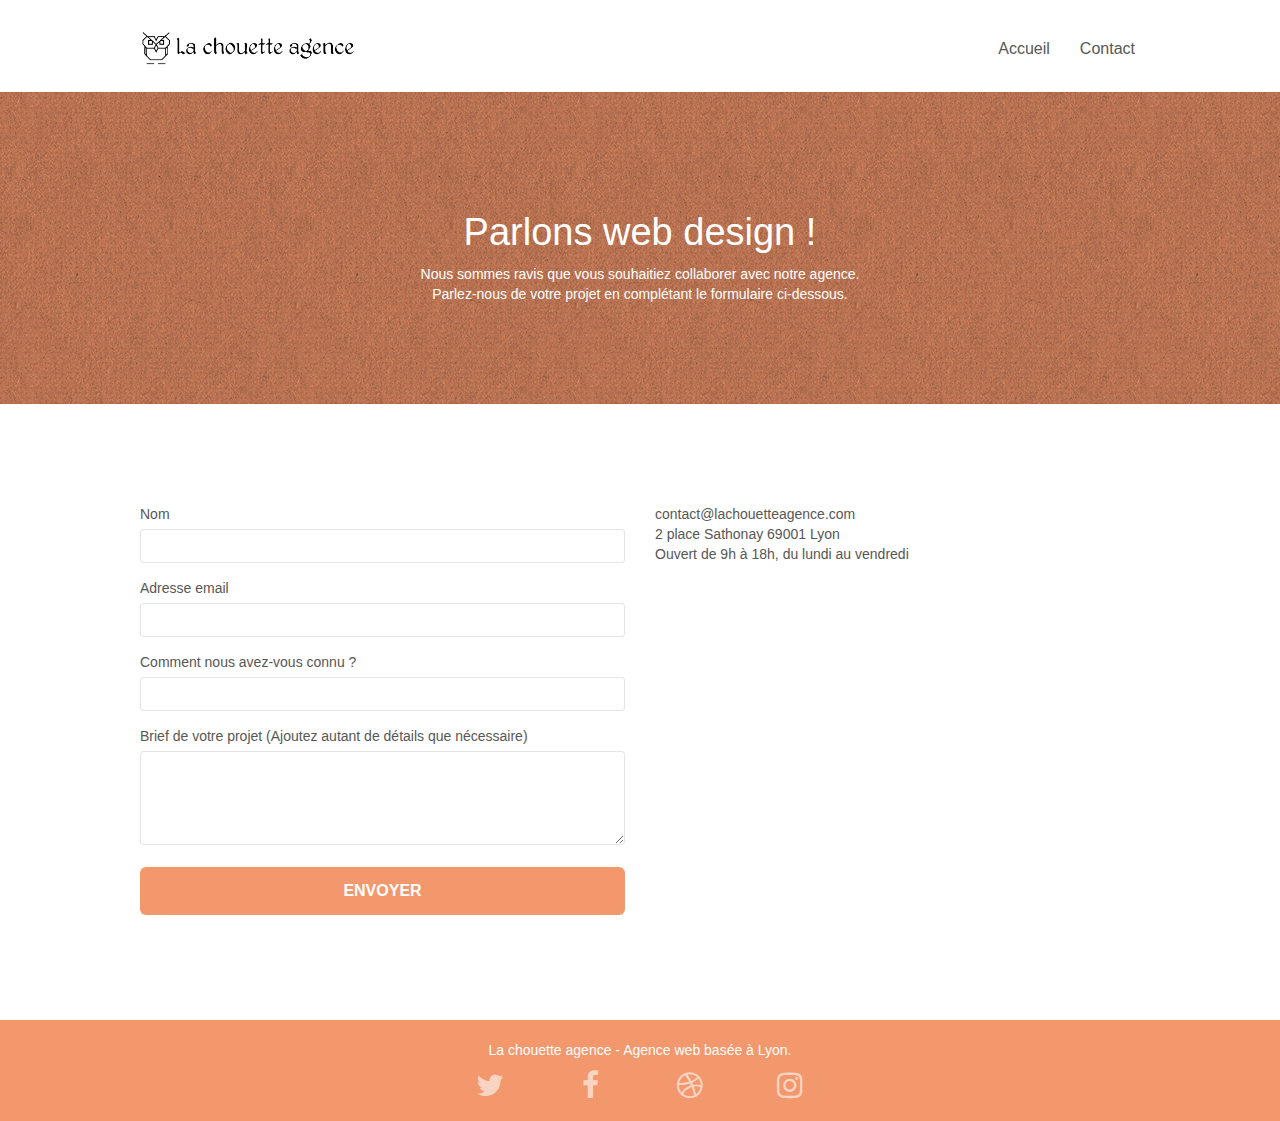
==== contact.html @ cdc674d0 "amelioration lien" ====
<!doctype html>
<html lang="fr">
<head>
    <meta charset="utf-8">
    <meta name="keywords" content="seo, google, site web, site internet, agence design paris, agence design, agence design,agence design,agence design,agence design,agence design,agence design,agence design,agence design">
    <meta name="description" content="page d'inscription au site de l'entreprise web design Lyon la Chouette Agence">
    <meta name="viewport" content="width=device-width, initial-scale=1.0, viewport-fit=cover">
    <link rel="shortcut icon" type="image/png" href="favicon.jpg">
    
	<link rel="stylesheet" type="text/css" href="./css/bootstrap.css">
	<link rel="stylesheet" type="text/css" href="style.css">
	<link rel="stylesheet" type="text/css" href="./css/font-awesome.css">
	<link rel="stylesheet" type="text/css" href="./css/et-line.css">
	
    
	<script src="./js/jquery-2.1.0.js"></script>
	<script src="./js/bootstrap.js"></script>
	<script src="./js/blocs.js"></script>
	<script src="./js/jqBootstrapValidation.js"></script>
	<script src="./js/formHandler.js"></script>
    <title> Contact La Chouette Agence, entreprise web design Lyon</title>

    
<!-- Analytics -->
 
<!-- Analytics END -->
    
</head>
<!-- Principal conteneur -->
<body class="page-container">
    
<!-- bloc-0 -->
<header class="bloc bgc-white l-bloc " id="bloc-0">
	<div class="container bloc-sm">
		<nav class="navbar row">
			<div class="navbar-header">
				<a class="navbar-brand" href="index.html"><img src="img/la-chouette-agence.png" alt="atlanta web design logo" height="40" /></a>
				<button id="nav-toggle" type="button" class="ui-navbar-toggle navbar-toggle" data-toggle="collapse" data-target=".navbar-1">
					<span class="sr-only">Toggle navigation</span><span class="icon-bar"></span><span class="icon-bar"></span><span class="icon-bar"></span>
				</button>
			</div>
			<div class="collapse navbar-collapse navbar-1 special-dropdown-nav">
				<ul class="site-navigation nav navbar-nav">
					<li>
						<a href="index.html">Accueil</a>
					</li>
					<li>
					</li>
					<li>
						<a href="page2.html">Contact</a>
					</li>
				</ul>
			</div>
		</nav>
	</div>
</header>
<!-- bloc-0 END -->

<!-- bloc-6 -->
<div class="bloc bg-dots-bg bg-repeat bgc-atomic-tangerine d-bloc bloc-bg-texture texture-paper" id="bloc-6">
	<div class="container bloc-lg">
		<div class="row">
			<div class="col-sm-12">
				<h1 class="text-center hero-bloc-text tc-white">
					Parlons web design !
				</h1>
				<p class="text-center mg-lg tc-white tight-width-whitespace">
					Nous sommes ravis que vous souhaitiez collaborer avec notre agence.<br>
					Parlez-nous de votre projet en complétant le formulaire ci-dessous.
				</p>
			</div>
		</div>
	</div>
</div>
<!-- bloc-6 END -->

<!-- bloc-7 -->
<div class="bloc bgc-white l-bloc" id="bloc-7">
	<div class="container bloc-lg">
		<div class="row">
			<div class="col-sm-6">
				<form id="form_1" novalidate success-msg="Your message has been sent." fail-msg="Sorry it seems that our mail server is not responding, Sorry for the inconvenience!">
					<div class="form-group">
						<label>
							Nom
						</label>
						<input id="name" class="form-control" required />
					</div>
					<div class="form-group">
						<label>
							Adresse email
						</label>
						<input id="email" class="form-control" type="email" required />
					</div>
					<div class="form-group">
						<label>
							Comment nous avez-vous connu ?
						</label>
						<input class="form-control" type="email" required id="input_504" />
					</div>
					<div class="form-group">
						<label>
							Brief de votre projet (Ajoutez autant de détails que nécessaire)<br>
						</label><textarea id="message" class="form-control" rows="4" cols="50" required></textarea>
					</div> 
					<button class="bloc-button btn btn-lg btn-block cta-hero btn-atomic-tangerine" type="submit">
						Envoyer
					</button>
				</form>
			</div>
			<div class="col-sm-6">
				<p>
					contact@lachouetteagence.com<br>2 place Sathonay 69001 Lyon<br>Ouvert de 9h à 18h, du lundi au vendredi<br>
				</p>
			</div>
		</div>
	</div>
</div>
<!-- bloc-7 END -->

<!-- ScrollToTop Button -->
<a class="bloc-button btn btn-d scrollToTop" onclick="scrollToTarget('1')"><span class="fa fa-chevron-up"></span></a>
<!-- ScrollToTop Button END-->


<!-- Footer - bloc-8 -->
<footer class="bloc bgc-atomic-tangerine d-bloc" id="bloc-8">
	<div class="container bloc-sm">
		<div class="row">
			<div class="col-sm-12">
				<p class="text-center white">
					La chouette agence - Agence web basée à Lyon.<br>
				</p>
				<div class="row row-no-gutters social">
					<div class="col-sm-3">
						<div class="text-center">
							<a class="social" href="index.html"><span class="fa fa-twitter icon-md"></span></a>
						</div>
					</div>
					<div class="col-sm-3">
						<div class="text-center">
							<a class="social" href="index.html"><span class="fa fa-facebook icon-md"></span></a>
						</div>
					</div>
					<div class="col-sm-3">
						<div class="text-center">
							<a class="social" href="index.html"><span class="fa fa-dribbble icon-md"></span></a>
						</div>
					</div>
					<div class="col-sm-3">
						<div class="text-center">
							<a class="social" href="index.html"><span class="fa fa-instagram icon-md"></span></div>
						</div>
					</div>
				</div>
			</div>
		</div>
	</div>
</footer>
<!-- Footer - bloc-8 END -->

</body>
<!-- Principal conteneur END -->
</html>
---- style.css ----
body {
    margin: 0;
    padding: 0;
    background: #FFF;
    overflow-x: hidden;
    -webkit-font-smoothing: antialiased;
    -moz-osx-font-smoothing: grayscale;
}

a,
button {
    transition: all .3s ease-in-out;
    outline: none!important;
}

a:hover {
    text-decoration: none;
    cursor: pointer;
}

#page-loading-blocs-notifaction {
    position: fixed;
    top: 0;
    bottom: 0;
    width: 100%;
    z-index: 100000;
    background: #FFFFFF url("img/pageload-spinner.gif") no-repeat center center;
}

.bloc {
    width: 100%;
    clear: both;
    background: 50% 50% no-repeat;
    padding: 0 50px;
    -webkit-background-size: cover;
    -moz-background-size: cover;
    -o-background-size: cover;
    background-size: cover;
    position: relative;
}

.bloc .container {
    padding-left: 0;
    padding-right: 0;
}

.bloc-lg {
    padding: 100px 50px;
}

.bloc-md {
    padding: 50px;
}

.bloc-sm {
    padding: 20px 50px;
}

.bg-center,
.bg-l-edge,
.bg-r-edge,
.bg-t-edge,
.bg-b-edge,
.bg-tl-edge,
.bg-bl-edge,
.bg-tr-edge,
.bg-br-edge,
.bg-repeat {
    -webkit-background-size: auto!important;
    -moz-background-size: auto!important;
    -o-background-size: auto!important;
    background-size: auto!important;
}

.bg-repeat {
    background: repeat;
}

.bg-t-edge {
    background: top no-repeat;
}

.bloc-bg-texture::before {
    content: "";
    background-size: 2px 2px;
    position: absolute;
    top: 0;
    bottom: 0;
    left: 0;
    right: 0;
}

.texture-paper::before {
    background: url("img/texture-paper.png");
    background-size: 280px 280px;
}

.b-parallax {
    background-attachment: fixed;
}

.d-bloc {
    color: rgba(255, 255, 255, .7);
}

.d-bloc button:hover {
    color: rgba(255, 255, 255, .9);
}

.d-bloc .icon-round,
.d-bloc .icon-square,
.d-bloc .icon-rounded,
.d-bloc .icon-semi-rounded-a,
.d-bloc .icon-semi-rounded-b {
    border-color: rgba(255, 255, 255, .9);
}

.d-bloc .divider-h span {
    border-color: rgba(255, 255, 255, .2);
}

.d-bloc .a-btn,
.d-bloc .navbar a,
.d-bloc .navbar-brand,
.d-bloc a .icon-sm,
.d-bloc a .icon-md,
.d-bloc a .icon-lg,
.d-bloc a .icon-xl,
.d-bloc h1 a,
.d-bloc h2 a,
.d-bloc h3 a,
.d-bloc h4 a,
.d-bloc h5 a,
.d-bloc h6 a,
.d-bloc p a {
    color: rgba(255, 255, 255, .6);
}

.d-bloc .a-btn:hover,
.d-bloc .navbar a:hover,
.d-bloc .navbar-brand:hover,
.d-bloc a:hover .icon-sm,
.d-bloc a:hover .icon-md,
.d-bloc a:hover .icon-lg,
.d-bloc a:hover .icon-xl,
.d-bloc h1 a:hover,
.d-bloc h2 a:hover,
.d-bloc h3 a:hover,
.d-bloc h4 a:hover,
.d-bloc h5 a:hover,
.d-bloc h6 a:hover,
.d-bloc p a:hover {
    color: rgba(255, 255, 255, 1);
}

.d-bloc .navbar-toggle .icon-bar {
    background: rgba(255, 255, 255, 1);
}

.d-bloc .btn-wire,
.d-bloc .btn-wire:hover {
    color: rgba(255, 255, 255, 1);
    border-color: rgba(255, 255, 255, 1);
}

.d-bloc .panel {
    color: rgba(0, 0, 0, .5);
}

.d-bloc .panel button:hover {
    color: rgba(0, 0, 0, .7);
}

.d-bloc .panel icon {
    border-color: rgba(0, 0, 0, .7);
}

.d-bloc .panel .divider-h span {
    border-color: rgba(0, 0, 0, .1);
}

.d-bloc .panel .a-btn {
    color: rgba(0, 0, 0, .6);
}

.d-bloc .panel .a-btn:hover {
    color: rgba(0, 0, 0, 1);
}

.d-bloc .panel .btn-wire,
.d-bloc .panel .btn-wire:hover {
    color: rgba(0, 0, 0, .7);
    border-color: rgba(0, 0, 0, .3);
}

.d-bloc .panel,
.l-bloc {
    color: rgba(0, 0, 0, .5);
}

.d-bloc .panel button:hover,
.l-bloc button:hover {
    color: rgba(0, 0, 0, .7);
}

.l-bloc .icon-round,
.l-bloc .icon-square,
.l-bloc .icon-rounded,
.l-bloc .icon-semi-rounded-a,
.l-bloc .icon-semi-rounded-b {
    border-color: rgba(0, 0, 0, .7);
}

.d-bloc .panel .divider-h span,
.l-bloc .divider-h span {
    border-color: rgba(0, 0, 0, .1);
}

.d-bloc .panel .a-btn,
.l-bloc .a-btn,
.l-bloc .navbar a,
.l-bloc .navbar-brand,
.l-bloc a .icon-sm,
.l-bloc a .icon-md,
.l-bloc a .icon-lg,
.l-bloc a .icon-xl,
.l-bloc h1 a,
.l-bloc h2 a,
.l-bloc h3 a,
.l-bloc h4 a,
.l-bloc h5 a,
.l-bloc h6 a,
.l-bloc p a {
    color: rgba(0, 0, 0, .6);
}

.d-bloc .panel .a-btn:hover,
.l-bloc .a-btn:hover,
.l-bloc .navbar a:hover,
.l-bloc .navbar-brand:hover,
.l-bloc a:hover .icon-sm,
.l-bloc a:hover .icon-md,
.l-bloc a:hover .icon-lg,
.l-bloc a:hover .icon-xl,
.l-bloc h1 a:hover,
.l-bloc h2 a:hover,
.l-bloc h3 a:hover,
.l-bloc h4 a:hover,
.l-bloc h5 a:hover,
.l-bloc h6 a:hover,
.l-bloc p a:hover {
    color: rgba(0, 0, 0, 1);
}

.l-bloc .navbar-toggle .icon-bar {
    color: rgba(0, 0, 0, .6);
}

.d-bloc .panel .btn-wire,
.d-bloc .panel .btn-wire:hover,
.l-bloc .btn-wire,
.l-bloc .btn-wire:hover {
    color: rgba(0, 0, 0, .7);
    border-color: rgba(0, 0, 0, .3);
}

.voffset {
    margin-top: 30px;
}

.voffset-lg {
    margin-top: 80px;
}

.row-no-gutters {
    margin-right: 0;
    margin-left: 0;
}

.row.row-no-gutters > [class^="col-"],
.row.row-no-gutters > [class*=" col-"] {
    padding-right: 0;
    padding-left: 0;
}

#bloc-1-hero h1 {
    font-size: 32px;
}

.navbar {
    margin-bottom: 0;
    z-index: 1;
}

.navbar-brand {
    height: auto;
    padding: 3px 15px;
    font-size: 25px;
    font-weight: normal;
    font-weight: 600;
    line-height: 44px;
}

.navbar-brand img {
    max-height: 200px;
    margin: 0 5px 0 0;
    display: inline;
}

.navbar-brand img[src$=svg] {
    min-width: 100px;
}

.nav-center .navbar-brand img {
    margin: 0;
}

.navbar .nav {
    padding-top: 2px;
    margin-right: -16px;
    float: right;
    z-index: 1;
}

.nav > li {
    float: left;
    margin-top: 4px;
    font-size: 16px;
}

.navbar-nav .open .dropdown-menu > li > a {
    text-align: inherit;
}

.nav > li a:hover,
.nav > li a:focus {
    background: transparent;
}

.navbar-toggle {
    margin: 10px 10px 0 0;
    border: 0px;
}

.navbar-toggle:hover {
    background: transparent!important;
}

.navbar-toggle .icon-bar {
    background-color: rgba(0, 0, 0, .5);
    width: 26px;
}
.text-ajouter{
    font-size: 20px;
}
.nav-invert .navbar .nav {
    float: left;
}

.nav-invert .navbar-header,
.nav-invert .navbar-brand {
    float: right;
    position: relative;
    z-index: 2;
}

@media (min-width: 768px) {
    .site-navigation {
        position: absolute;
        top: 50%;
        right: 20px;
        transform: translate(0, -50%);
        -webkit-transform: translateY(-50%);
    }
    .nav > li .dropdown-menu a,
    .nav > li .dropdown-menu a:hover {
        color: #484848;
    }
    .nav-invert .site-navigation {
        left: 0;
        right: 0;
    }
    .nav-center {
        text-align: center;
    }
    .nav-center .navbar-header {
        width: 100%;
    }
    .nav-center .navbar-header,
    .nav-center .navbar-brand,
    .nav-center .nav > li {
        float: none;
        display: inline-block;
    }
    .nav-center .site-navigation {
        position: relative;
        width: 100%;
        right: 0;
        margin-right: 0px;
        margin-top: 20px;
    }
    .nav-center.mini-nav .navbar-toggle {
        float: none;
        margin: 10px auto 0;
    }
}

.nav > li > .dropdown a {
    background: none!important;
    display: block;
    padding: 14px 15px;
}

nav .caret {
    margin: 0 5px;
}

.dropdown-menu .dropdown-menu {
    top: -8px;
    left: 100%;
}

.dropdown-menu .dropmenu-flow-right {
    top: 100%;
    left: 0;
    margin-left: -1px;
    border-top-left-radius: 0;
    border-top-right-radius: 0;
}

.dropdown-menu .dropdown span {
    border: 4px solid black;
    border-top-color: transparent;
    border-right-color: transparent;
    border-bottom-color: transparent;
    margin: 6px -5px 0 0!important;
    float: right;
}

.mg-md {
    margin-top: 10px;
    margin-bottom: 20px;
}

.mg-lg {
    margin-top: 10px;
    margin-bottom: 40px;
}

.btn {
    margin: 0 5px 5px 0;
}

.btn.pull-right {
    margin: 0 0 5px 5px;
}

.btn-d,
.btn-d:hover,
.btn-d:focus {
    color: #FFF;
    background: rgba(0, 0, 0, .3);
}

button {
    outline: none!important;
}

.btn-rd {
    border-radius: 40px;
}

.btn-clean {
    border: 1px solid rgba(0, 0, 0, .08);
    border-bottom-color: rgba(0, 0, 0, .1);
    text-shadow: 0 1px 0 rgba(0, 0, 1, .1);
    box-shadow: 0 1px 3px rgba(0, 0, 1, .25), inset 0 1px 0 0 rgba(255, 255, 255, .15);
}

.icon-md {
    font-size: 30px!important;
}

.icon-lg {
    font-size: 60px!important;
}

.sm-shadow {
    text-shadow: 0 1px 2px rgba(0, 0, 0, .3);
}

.panel-sq,
.panel-sq .panel-heading,
.panel-sq .panel-footer {
    border-radius: 0;
}

.panel-rd {
    border-radius: 30px;
}

.panel-rd .panel-heading {
    border-radius: 29px 29px 0 0;
}

.panel-rd .panel-footer {
    border-radius: 0 0 29px 29px;
}

.form-control {
    border-color: rgba(0, 0, 0, .1);
    box-shadow: none;
}

.scrollToTop {
    width: 40px;
    height: 40px;
    position: fixed;
    bottom: 20px;
    right: 20px;
    opacity: 0;
    z-index: 500;
    transition: all .3s ease-in-out;
}

.scrollToTop span {
    margin-top: 6px;
}

.showScrollTop {
    font-size: 14px;
    opacity: 1;
}

a[data-lightbox] {
    position: relative;
    display: block;
    text-align: center;
}

a[data-lightbox]:hover::before {
    content: "+";
    font-family: "HelveticaNeue-Light", "Helvetica Neue Light", "Helvetica Neue", Helvetica, Arial;
    font-size: 32px;
    width: 50px;
    height: 50px;
    margin-left: -25px;
    border-radius: 50%;
    background: rgba(0, 0, 0, .6);
    color: #FFF;
    font-weight: 100;
    z-index: 1;
    position: absolute;
    top: 50%;
    transform: translateY(-50%);
    -webkit-transform: translateY(-50%);
}

a[data-lightbox]:hover img {
    opacity: 0.6;
    -webkit-animation-fill-mode: none;
    animation-fill-mode: none;
}

#lightbox-modal {
    display: flex;
    align-items: center;
}

#lightbox-modal .modal-dialog {
    width: 90%;
    max-width: 900px;
    margin: 0 auto 0;
}

#lightbox-modal .modal-dialog img {
    max-height: 90vh;
    margin: 0 auto;
}

.lightbox-caption {
    padding: 20px;
    color: #FFF;
    background: rgba(0, 0, 0, .5);
    position: absolute;
    left: 15px;
    right: 15px;
    bottom: 5px;
}

.close-lightbox {
    color: #FFF;
    font-size: 30px;
    position: absolute;
    top: 20px;
    right: 20px;
    z-index: 20;
    background: rgba(0, 0, 0, .5);
    border: none;
    line-height: 30px;
    padding: 0 9px 5px;
    opacity: 0.3;
}

.close-lightbox:hover,
.next-lightbox:hover,
.prev-lightbox:hover {
    opacity: 1.0;
    color: #FFF;
}

.next-lightbox,
.prev-lightbox {
    font-size: 20px;
    color: rgba(255, 255, 255, .9);
    background: rgba(0, 0, 0, .5);
    transition: all .2s ease-in-out;
    position: absolute;
    top: 45%;
    z-index: 1;
    opacity: 0.4;
}

.next-lightbox {
    padding: 6px 8px 1px 13px;
    right: 25px;
}

.prev-lightbox {
    padding: 6px 13px 1px 10px;
    left: 25px;
}

.snapshot-lb .modal-body {
    padding-bottom: 45px;
}

.snapshot-lb .lightbox-caption {
    padding: 0;
    color: rgba(0, 0, 0, .5);
    background: none;
}

h1,
h2,
h3,
h4,
h5,
h6,
p,
label,
.btn,
a {
    font-family: "helvetica";
    font-weight: 400;
    color: #575757 !important;
}

.container {
    max-width: 1000px;
}

.hero-bloc-text {
    font-size: 38px;
}

.hero-bloc-text-sub {
    font-size: 36px;
}

.statement-bloc-text {
    line-height: 26px;
    font-style: italic;
    font-size: 20px;
    text-align: center;
    font-weight: lighter;
    max-width: 520px;
    margin: auto auto auto auto;
}

p {
    font-size: 14px;
}

.tight-width-whitespace {
    max-width: 600px;
    margin: auto auto auto auto;
}

.h1 {
    font-size: 20px;
    font-family: "Open Sans";
}

.cta-hero {
    margin-top: 22px;
    color: #FFFFFF!important;
    text-transform: uppercase;
    padding: 12px 28px 12px 28px;
    font-size: 16px;
    font-weight: 700;
}

.social {
    max-width: 400px;
    margin: auto auto auto auto;
}

h3 {
    font-size: 22px;
    line-height: 1.4em;
    color: #FFF;
}

h2 {
    font-size: 15px;
    text-transform: uppercase;
    font-weight: 700;
    color: #333333!important;
}

.med-width-whitespace {
    max-width: 800px;
    margin: auto auto auto auto;
    box-shadow: 0px 0px 0px #000000;
}

h1 {
    color: #333333!important;
}

h4 {
    color: #333333!important;
}

.icons {
    margin-bottom: 14px;
    margin-top: 24px;
}

.white {
    color: #FFFFFF!important;
}

.portfolio-thumb {
    margin-bottom: 24px;
}

.portfolio-row {
    margin-bottom: 44px;
    margin-top: 50px;
}

.avatar {
    box-shadow: 0px 4px 9px rgba(0, 0, 0, 0.3);
}

.black-background {
    background-color: rgba(165, 147, 99, 0.7);
    padding: 40px 40px 40px 40px;
}

.bold-link {
    font-weight: 900;
    text-decoration: underline!important;
}

.bgc-white {
    background-color: #FFFFFF;
}

.bgc-dark-slate-blue {
    background-color: #364577;
}

.bgc-atomic-tangerine {
    background-color: #F3976C;
}

.tc-white {
    color: #fff!important;
}

.btn-atomic-tangerine {
    background: #F3976C;
    color: #FFFFFF!important;
}

.btn-atomic-tangerine:hover {
    background: #c27956!important;
    color: #FFFFFF!important;
}

.ltc-white {
    color: #FFFFFF!important;
}

.ltc-white:hover {
    color: #cccccc!important;
}

.ltc-atomic-tangerine {
    color: #F3976C!important;
}

.ltc-atomic-tangerine:hover {
    color: #c27956!important;
}

.icon-dark-slate-blue {
    color: #364577!important;
    border-color: #364577!important;
}

.bg-dots-bg {
    background-image: url("img/dots-bg.png");
}

.bg-lines-h2-bg {
    background-image: url("img/lines-h2-bg.png");
}

.bg-banniere {
    background-image: url("img/la-chouette-agence-banniere.jpg");
}

.bg-presentation {
    background-image: url("img/image-de-presentation.jpg");
}

@media (max-width: 1024px) {
    .bloc {
        padding-left: 20px;
        padding-right: 20px;
    }
    .bloc.full-width-bloc,
    .bloc-tile-2.full-width-bloc .container,
    .bloc-tile-3.full-width-bloc .container,
    .bloc-tile-4.full-width-bloc .container {
        padding-left: 0;
        padding-right: 0;
    }
}

@media (max-width: 992px) and (min-width: 768px) {
    .navbar .nav {
        max-width: 80%
    }
    .nav-center.navbar .nav {
        max-width: 100%
    }
}

@media only screen and (min-device-width: 768px) and (max-device-width: 1024px) and (orientation: landscape) {
    .b-parallax {
        background-attachment: scroll;
    }
}

@media only screen and (min-device-width: 1024px) and (max-device-width: 1366px) and (-webkit-min-device-pixel-ratio: 1.5) {
    .b-parallax {
        background-attachment: scroll;
    }
}

@media (max-width: 991px) {
    .container {
        width: 100%;
    }
    .b-parallax {
        background-attachment: scroll;
    }
    .page-container,
    #hero-bloc {
        overflow-x: hidden;
        position: relative;
    }
    .bloc {
        padding-left: constant(safe-area-inset-left);
        padding-right: constant(safe-area-inset-right);
    }
    .bloc-group,
    .bloc-group .bloc {
        display: block;
        width: 100%;
    }
    .bloc-fill-screen .fill-bloc-top-edge,
    .bloc-fill-screen .fill-bloc-bottom-edge {
        padding: 0 20px;
        padding-left: constant(safe-area-inset-left);
        padding-right: constant(safe-area-inset-right);
    }
}

@media (max-width: 767px) {
    .page-container {
        overflow-x: hidden;
        position: relative;
    }
    h1,
    h2,
    h3,
    h4,
    h5,
    h6,
    p,
    #disqus_thread {
        padding-left: 10px!important;
        padding-right: 10px!important;
    }
    .b-parallax {
        background-attachment: scroll;
    }
    .navbar .nav {
        padding-top: 0;
        border-top: 1px solid rgba(0, 0, 0, .2);
        float: none!important;
    }
    .navbar.row {
        margin-left: 0;
        margin-right: 0;
    }
    .site-navigation {
        position: inherit;
        transform: none;
        -webkit-transform: none;
        -ms-transform: none;
    }
    .nav > li {
        margin-top: 0;
        border-bottom: 1px solid rgba(0, 0, 0, .1);
        background: rgba(0, 0, 0, .05);
        text-align: left;
        padding-left: 15px;
        width: 100%;
    }
    .nav > li:hover {
        background: rgba(0, 0, 0, .08);
    }
    .dropdown .dropdown a .caret {
        float: none;
        margin: 5px 0 0 10px!important;
        border: 4px solid black;
        border-bottom-color: transparent;
        border-right-color: transparent;
        border-left-color: transparent;
    }
    #hero-bloc .navbar .nav {
        background: rgba(0, 0, 0, .8);
    }
    #hero-bloc .navbar .nav a {
        color: rgba(255, 255, 255, .6);
    }
    .hero {
        padding: 50px 0;
    }
    .hero-nav {
        left: -1px;
        right: -1px;
    }
    .navbar-collapse {
        padding: 0;
        overflow-x: hidden;
        -webkit-box-shadow: none;
        box-shadow: none;
    }
    .navbar-brand img {
        max-height: 40px;
        width: auto;
    }
    .nav-invert .navbar-header {
        float: none;
        width: 100%;
    }
    .nav-invert .navbar-toggle {
        float: left;
        margin-left: 10px;
    }
    .bloc {
        padding-left: 0;
        padding-right: 0;
    }
    .bloc-xxl,
    .bloc-xl,
    .bloc-lg {
        padding: 40px 0;
    }
    .bloc-sm,
    .bloc-md {
        padding-left: 0;
        padding-right: 0;
    }
    .bloc-tile-2 .container,
    .bloc-tile-3 .container,
    .bloc-tile-4 .container,
    .bloc-fill-screen .fill-bloc-top-edge,
    .bloc-fill-screen .fill-bloc-bottom-edge {
        padding-left: 0;
        padding-right: 0;
    }
    .a-block {
        padding: 0 10px;
    }
    .btn-dwn {
        display: none;
    }
    .voffset {
        margin-top: 5px;
    }
    .voffset-md {
        margin-top: 20px;
    }
    .voffset-lg {
        margin-top: 30px;
    }
    form {
        padding: 5px;
    }
    .close-lightbox {
        display: inline-block;
    }
    .blocsapp-device-iphone5 {
        background-size: 216px 425px;
        padding-top: 60px;
        width: 216px;
        height: 425px;
    }
    .blocsapp-device-iphone5 img {
        width: 180px;
        height: 320px;
    }
}

@media (max-width: 400px) {
    .bloc {
        padding-left: 0;
        padding-right: 0;
    }
}

@media (max-width: 767px) {
    .bloc-mob-center-text {
        text-align: center;
    }
}
---- css/et-line.css ----
@font-face {
    font-family: et-line;
    src: url(../fonts/et-line.eot);
    src: url(../fonts/et-line.eot?#iefix) format('embedded-opentype'), url(../fonts/et-line.woff) format('woff'), url(../fonts/et-line.ttf) format('truetype'), url(../fonts/et-line.svg#et-line) format('svg');
    font-weight: 400;
    font-style: normal
}

.et-icon-adjustments,
.et-icon-alarmclock,
.et-icon-anchor,
.et-icon-aperture,
.et-icon-attachment,
.et-icon-bargraph,
.et-icon-basket,
.et-icon-beaker,
.et-icon-bike,
.et-icon-book-open,
.et-icon-briefcase,
.et-icon-browser,
.et-icon-calendar,
.et-icon-camera,
.et-icon-caution,
.et-icon-chat,
.et-icon-circle-compass,
.et-icon-clipboard,
.et-icon-clock,
.et-icon-cloud,
.et-icon-compass,
.et-icon-desktop,
.et-icon-dial,
.et-icon-document,
.et-icon-documents,
.et-icon-download,
.et-icon-dribbble,
.et-icon-edit,
.et-icon-envelope,
.et-icon-expand,
.et-icon-facebook,
.et-icon-flag,
.et-icon-focus,
.et-icon-gears,
.et-icon-genius,
.et-icon-gift,
.et-icon-global,
.et-icon-globe,
.et-icon-googleplus,
.et-icon-grid,
.et-icon-happy,
.et-icon-hazardous,
.et-icon-heart,
.et-icon-hotairballoon,
.et-icon-hourglass,
.et-icon-key,
.et-icon-laptop,
.et-icon-layers,
.et-icon-lifesaver,
.et-icon-lightbulb,
.et-icon-linegraph,
.et-icon-linkedin,
.et-icon-lock,
.et-icon-magnifying-glass,
.et-icon-map,
.et-icon-map-pin,
.et-icon-megaphone,
.et-icon-mic,
.et-icon-mobile,
.et-icon-newspaper,
.et-icon-notebook,
.et-icon-paintbrush,
.et-icon-paperclip,
.et-icon-pencil,
.et-icon-phone,
.et-icon-picture,
.et-icon-pictures,
.et-icon-piechart,
.et-icon-presentation,
.et-icon-pricetags,
.et-icon-printer,
.et-icon-profile-female,
.et-icon-profile-male,
.et-icon-puzzle,
.et-icon-quote,
.et-icon-recycle,
.et-icon-refresh,
.et-icon-ribbon,
.et-icon-rss,
.et-icon-sad,
.et-icon-scissors,
.et-icon-scope,
.et-icon-search,
.et-icon-shield,
.et-icon-speedometer,
.et-icon-strategy,
.et-icon-streetsign,
.et-icon-tablet,
.et-icon-target,
.et-icon-telescope,
.et-icon-toolbox,
.et-icon-tools,
.et-icon-tools-2,
.et-icon-trophy,
.et-icon-tumblr,
.et-icon-twitter,
.et-icon-upload,
.et-icon-video,
.et-icon-wallet,
.et-icon-wine {
    font-family: et-line;
    speak: none;
    font-style: normal;
    font-weight: 400;
    font-variant: normal;
    text-transform: none;
    line-height: 1;
    -webkit-font-smoothing: antialiased;
    -moz-osx-font-smoothing: grayscale;
    display: inline-block
}

.et-icon-mobile:before {
    content: "\e000"
}

.et-icon-laptop:before {
    content: "\e001"
}

.et-icon-desktop:before {
    content: "\e002"
}

.et-icon-tablet:before {
    content: "\e003"
}

.et-icon-phone:before {
    content: "\e004"
}

.et-icon-document:before {
    content: "\e005"
}

.et-icon-documents:before {
    content: "\e006"
}

.et-icon-search:before {
    content: "\e007"
}

.et-icon-clipboard:before {
    content: "\e008"
}

.et-icon-newspaper:before {
    content: "\e009"
}

.et-icon-notebook:before {
    content: "\e00a"
}

.et-icon-book-open:before {
    content: "\e00b"
}

.et-icon-browser:before {
    content: "\e00c"
}

.et-icon-calendar:before {
    content: "\e00d"
}

.et-icon-presentation:before {
    content: "\e00e"
}

.et-icon-picture:before {
    content: "\e00f"
}

.et-icon-pictures:before {
    content: "\e010"
}

.et-icon-video:before {
    content: "\e011"
}

.et-icon-camera:before {
    content: "\e012"
}

.et-icon-printer:before {
    content: "\e013"
}

.et-icon-toolbox:before {
    content: "\e014"
}

.et-icon-briefcase:before {
    content: "\e015"
}

.et-icon-wallet:before {
    content: "\e016"
}

.et-icon-gift:before {
    content: "\e017"
}

.et-icon-bargraph:before {
    content: "\e018"
}

.et-icon-grid:before {
    content: "\e019"
}

.et-icon-expand:before {
    content: "\e01a"
}

.et-icon-focus:before {
    content: "\e01b"
}

.et-icon-edit:before {
    content: "\e01c"
}

.et-icon-adjustments:before {
    content: "\e01d"
}

.et-icon-ribbon:before {
    content: "\e01e"
}

.et-icon-hourglass:before {
    content: "\e01f"
}

.et-icon-lock:before {
    content: "\e020"
}

.et-icon-megaphone:before {
    content: "\e021"
}

.et-icon-shield:before {
    content: "\e022"
}

.et-icon-trophy:before {
    content: "\e023"
}

.et-icon-flag:before {
    content: "\e024"
}

.et-icon-map:before {
    content: "\e025"
}

.et-icon-puzzle:before {
    content: "\e026"
}

.et-icon-basket:before {
    content: "\e027"
}

.et-icon-envelope:before {
    content: "\e028"
}

.et-icon-streetsign:before {
    content: "\e029"
}

.et-icon-telescope:before {
    content: "\e02a"
}

.et-icon-gears:before {
    content: "\e02b"
}

.et-icon-key:before {
    content: "\e02c"
}

.et-icon-paperclip:before {
    content: "\e02d"
}

.et-icon-attachment:before {
    content: "\e02e"
}

.et-icon-pricetags:before {
    content: "\e02f"
}

.et-icon-lightbulb:before {
    content: "\e030"
}

.et-icon-layers:before {
    content: "\e031"
}

.et-icon-pencil:before {
    content: "\e032"
}

.et-icon-tools:before {
    content: "\e033"
}

.et-icon-tools-2:before {
    content: "\e034"
}

.et-icon-scissors:before {
    content: "\e035"
}

.et-icon-paintbrush:before {
    content: "\e036"
}

.et-icon-magnifying-glass:before {
    content: "\e037"
}

.et-icon-circle-compass:before {
    content: "\e038"
}

.et-icon-linegraph:before {
    content: "\e039"
}

.et-icon-mic:before {
    content: "\e03a"
}

.et-icon-strategy:before {
    content: "\e03b"
}

.et-icon-beaker:before {
    content: "\e03c"
}

.et-icon-caution:before {
    content: "\e03d"
}

.et-icon-recycle:before {
    content: "\e03e"
}

.et-icon-anchor:before {
    content: "\e03f"
}

.et-icon-profile-male:before {
    content: "\e040"
}

.et-icon-profile-female:before {
    content: "\e041"
}

.et-icon-bike:before {
    content: "\e042"
}

.et-icon-wine:before {
    content: "\e043"
}

.et-icon-hotairballoon:before {
    content: "\e044"
}

.et-icon-globe:before {
    content: "\e045"
}

.et-icon-genius:before {
    content: "\e046"
}

.et-icon-map-pin:before {
    content: "\e047"
}

.et-icon-dial:before {
    content: "\e048"
}

.et-icon-chat:before {
    content: "\e049"
}

.et-icon-heart:before {
    content: "\e04a"
}

.et-icon-cloud:before {
    content: "\e04b"
}

.et-icon-upload:before {
    content: "\e04c"
}

.et-icon-download:before {
    content: "\e04d"
}

.et-icon-target:before {
    content: "\e04e"
}

.et-icon-hazardous:before {
    content: "\e04f"
}

.et-icon-piechart:before {
    content: "\e050"
}

.et-icon-speedometer:before {
    content: "\e051"
}

.et-icon-global:before {
    content: "\e052"
}

.et-icon-compass:before {
    content: "\e053"
}

.et-icon-lifesaver:before {
    content: "\e054"
}

.et-icon-clock:before {
    content: "\e055"
}

.et-icon-aperture:before {
    content: "\e056"
}

.et-icon-quote:before {
    content: "\e057"
}

.et-icon-scope:before {
    content: "\e058"
}

.et-icon-alarmclock:before {
    content: "\e059"
}

.et-icon-refresh:before {
    content: "\e05a"
}

.et-icon-happy:before {
    content: "\e05b"
}

.et-icon-sad:before {
    content: "\e05c"
}

.et-icon-facebook:before {
    content: "\e05d"
}

.et-icon-twitter:before {
    content: "\e05e"
}

.et-icon-googleplus:before {
    content: "\e05f"
}

.et-icon-rss:before {
    content: "\e060"
}

.et-icon-tumblr:before {
    content: "\e061"
}

.et-icon-linkedin:before {
    content: "\e062"
}

.et-icon-dribbble:before {
    content: "\e063"
}
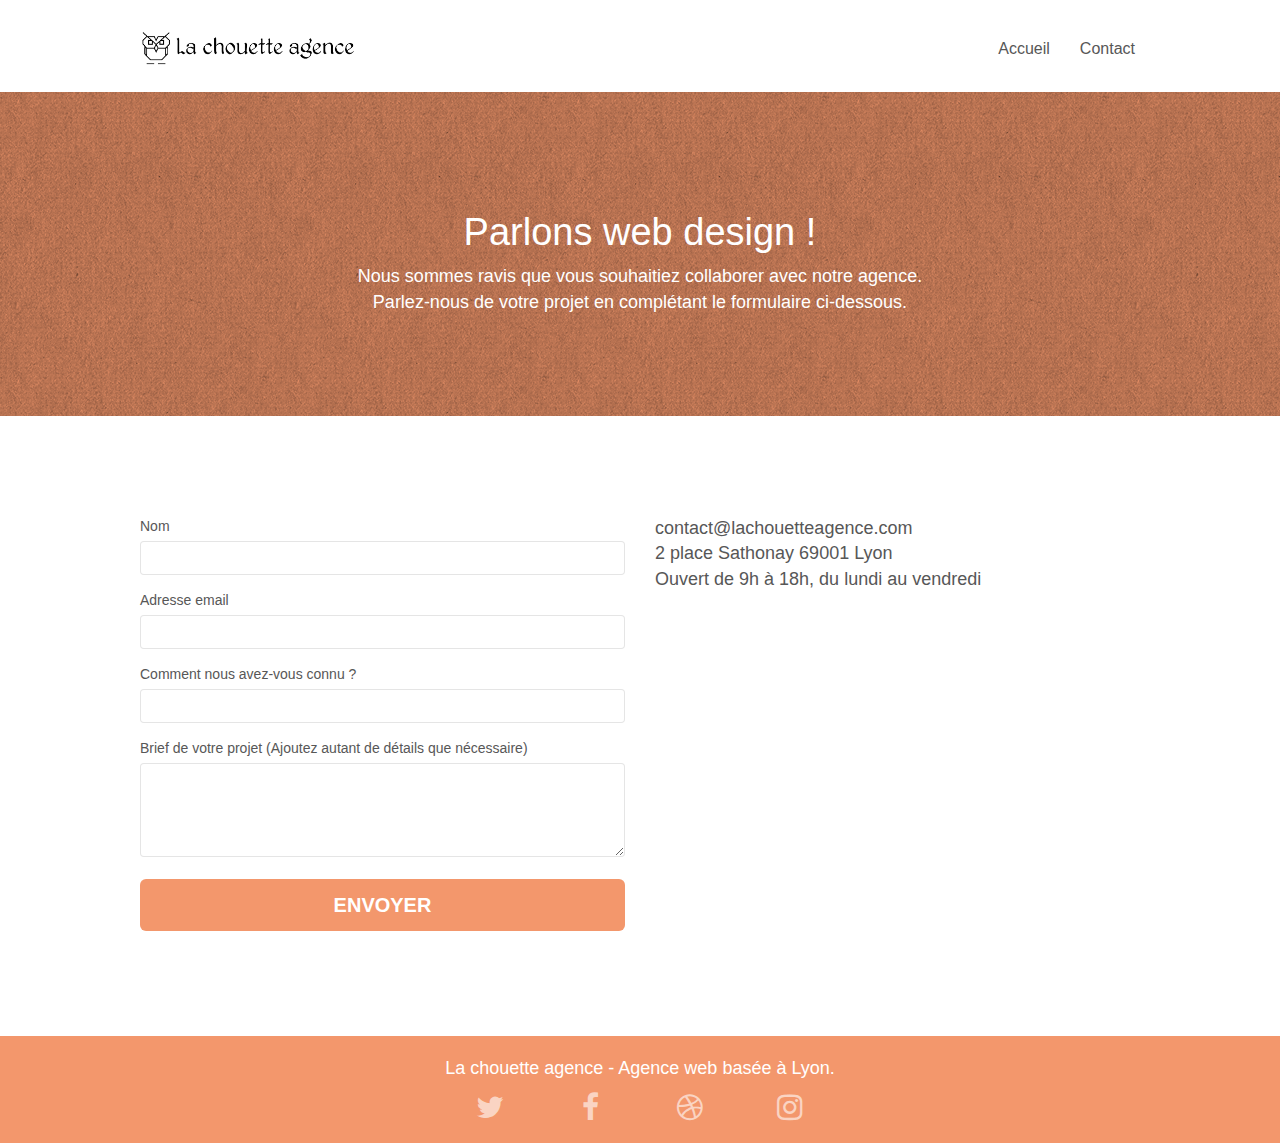
==== commit 6288c774: "minification html css" ====
--- a/contact.html
+++ b/contact.html
@@ -1,164 +1 @@
-<!doctype html>
-<html lang="fr">
-<head>
-    <meta charset="utf-8">
-    <meta name="keywords" content="seo, google, site web, site internet, agence design paris, agence design, agence design,agence design,agence design,agence design,agence design,agence design,agence design,agence design">
-    <meta name="description" content="page d'inscription au site de l'entreprise web design Lyon la Chouette Agence">
-    <meta name="viewport" content="width=device-width, initial-scale=1.0, viewport-fit=cover">
-    <link rel="shortcut icon" type="image/png" href="favicon.jpg">
-    
-	<link rel="stylesheet" type="text/css" href="./css/bootstrap.css">
-	<link rel="stylesheet" type="text/css" href="style.css">
-	<link rel="stylesheet" type="text/css" href="./css/font-awesome.css">
-	<link rel="stylesheet" type="text/css" href="./css/et-line.css">
-	
-    
-	<script src="./js/jquery-2.1.0.js"></script>
-	<script src="./js/bootstrap.js"></script>
-	<script src="./js/blocs.js"></script>
-	<script src="./js/jqBootstrapValidation.js"></script>
-	<script src="./js/formHandler.js"></script>
-    <title> Contact La Chouette Agence, entreprise web design Lyon</title>
-
-    
-<!-- Analytics -->
- 
-<!-- Analytics END -->
-    
-</head>
-<!-- Principal conteneur -->
-<body class="page-container">
-    
-<!-- bloc-0 -->
-<header class="bloc bgc-white l-bloc " id="bloc-0">
-	<div class="container bloc-sm">
-		<nav class="navbar row">
-			<div class="navbar-header">
-				<a class="navbar-brand" href="index.html"><img src="img/la-chouette-agence.png" alt="atlanta web design logo" height="40" /></a>
-				<button id="nav-toggle" type="button" class="ui-navbar-toggle navbar-toggle" data-toggle="collapse" data-target=".navbar-1">
-					<span class="sr-only">Toggle navigation</span><span class="icon-bar"></span><span class="icon-bar"></span><span class="icon-bar"></span>
-				</button>
-			</div>
-			<div class="collapse navbar-collapse navbar-1 special-dropdown-nav">
-				<ul class="site-navigation nav navbar-nav">
-					<li>
-						<a href="index.html">Accueil</a>
-					</li>
-					<li>
-					</li>
-					<li>
-						<a href="page2.html">Contact</a>
-					</li>
-				</ul>
-			</div>
-		</nav>
-	</div>
-</header>
-<!-- bloc-0 END -->
-
-<!-- bloc-6 -->
-<div class="bloc bg-dots-bg bg-repeat bgc-atomic-tangerine d-bloc bloc-bg-texture texture-paper" id="bloc-6">
-	<div class="container bloc-lg">
-		<div class="row">
-			<div class="col-sm-12">
-				<h1 class="text-center hero-bloc-text tc-white">
-					Parlons web design !
-				</h1>
-				<p class="text-center mg-lg tc-white tight-width-whitespace">
-					Nous sommes ravis que vous souhaitiez collaborer avec notre agence.<br>
-					Parlez-nous de votre projet en complétant le formulaire ci-dessous.
-				</p>
-			</div>
-		</div>
-	</div>
-</div>
-<!-- bloc-6 END -->
-
-<!-- bloc-7 -->
-<div class="bloc bgc-white l-bloc" id="bloc-7">
-	<div class="container bloc-lg">
-		<div class="row">
-			<div class="col-sm-6">
-				<form id="form_1" novalidate success-msg="Your message has been sent." fail-msg="Sorry it seems that our mail server is not responding, Sorry for the inconvenience!">
-					<div class="form-group">
-						<label>
-							Nom
-						</label>
-						<input id="name" class="form-control" required />
-					</div>
-					<div class="form-group">
-						<label>
-							Adresse email
-						</label>
-						<input id="email" class="form-control" type="email" required />
-					</div>
-					<div class="form-group">
-						<label>
-							Comment nous avez-vous connu ?
-						</label>
-						<input class="form-control" type="email" required id="input_504" />
-					</div>
-					<div class="form-group">
-						<label>
-							Brief de votre projet (Ajoutez autant de détails que nécessaire)<br>
-						</label><textarea id="message" class="form-control" rows="4" cols="50" required></textarea>
-					</div> 
-					<button class="bloc-button btn btn-lg btn-block cta-hero btn-atomic-tangerine" type="submit">
-						Envoyer
-					</button>
-				</form>
-			</div>
-			<div class="col-sm-6">
-				<p>
-					contact@lachouetteagence.com<br>2 place Sathonay 69001 Lyon<br>Ouvert de 9h à 18h, du lundi au vendredi<br>
-				</p>
-			</div>
-		</div>
-	</div>
-</div>
-<!-- bloc-7 END -->
-
-<!-- ScrollToTop Button -->
-<a class="bloc-button btn btn-d scrollToTop" onclick="scrollToTarget('1')"><span class="fa fa-chevron-up"></span></a>
-<!-- ScrollToTop Button END-->
-
-
-<!-- Footer - bloc-8 -->
-<footer class="bloc bgc-atomic-tangerine d-bloc" id="bloc-8">
-	<div class="container bloc-sm">
-		<div class="row">
-			<div class="col-sm-12">
-				<p class="text-center white">
-					La chouette agence - Agence web basée à Lyon.<br>
-				</p>
-				<div class="row row-no-gutters social">
-					<div class="col-sm-3">
-						<div class="text-center">
-							<a class="social" href="index.html"><span class="fa fa-twitter icon-md"></span></a>
-						</div>
-					</div>
-					<div class="col-sm-3">
-						<div class="text-center">
-							<a class="social" href="index.html"><span class="fa fa-facebook icon-md"></span></a>
-						</div>
-					</div>
-					<div class="col-sm-3">
-						<div class="text-center">
-							<a class="social" href="index.html"><span class="fa fa-dribbble icon-md"></span></a>
-						</div>
-					</div>
-					<div class="col-sm-3">
-						<div class="text-center">
-							<a class="social" href="index.html"><span class="fa fa-instagram icon-md"></span></div>
-						</div>
-					</div>
-				</div>
-			</div>
-		</div>
-	</div>
-</footer>
-<!-- Footer - bloc-8 END -->
-
-</body>
-<!-- Principal conteneur END -->
-</html>
+<!doctype html><html lang="fr"><head><meta charset="utf-8"><meta name="keywords" content="seo, google, site web, site internet, agence design paris, agence design, agence design,agence design,agence design,agence design,agence design,agence design,agence design,agence design"><meta name="description" content="page d'inscription au site de l'entreprise web design Lyon la Chouette Agence"><meta name="viewport" content="width=device-width, initial-scale=1.0, viewport-fit=cover"><link rel="shortcut icon" type="image/png" href="favicon.jpg"><link rel="stylesheet" type="text/css" href="./css/bootstrap.css"><link rel="stylesheet" type="text/css" href="style.css"><link rel="stylesheet" type="text/css" href="./css/font-awesome.css"><link rel="stylesheet" type="text/css" href="./css/et-line.css"> <script src="./js/jquery-2.1.0.js"></script> <script src="./js/bootstrap.js"></script> <script src="./js/blocs.js"></script> <script src="./js/jqBootstrapValidation.js"></script> <script src="./js/formHandler.js"></script> <title> Contact La Chouette Agence, entreprise web design Lyon</title></head><body class="page-container"><header class="bloc bgc-white l-bloc " id="bloc-0"><div class="container bloc-sm"> <nav class="navbar row"><div class="navbar-header"> <a class="navbar-brand" href="index.html"><img src="img/la-chouette-agence.png" alt="atlanta web design logo" height="40" /></a> <button id="nav-toggle" type="button" class="ui-navbar-toggle navbar-toggle" data-toggle="collapse" data-target=".navbar-1"> <span class="sr-only">Toggle navigation</span><span class="icon-bar"></span><span class="icon-bar"></span><span class="icon-bar"></span> </button></div><div class="collapse navbar-collapse navbar-1 special-dropdown-nav"><ul class="site-navigation nav navbar-nav"><li> <a href="index.html">Accueil</a></li><li></li><li> <a href="page2.html">Contact</a></li></ul></div> </nav></div> </header><div class="bloc bg-dots-bg bg-repeat bgc-atomic-tangerine d-bloc bloc-bg-texture texture-paper" id="bloc-6"><div class="container bloc-lg"><div class="row"><div class="col-sm-12"><h1 class="text-center hero-bloc-text tc-white"> Parlons web design !</h1><p class="text-center mg-lg tc-white tight-width-whitespace"> Nous sommes ravis que vous souhaitiez collaborer avec notre agence.<br> Parlez-nous de votre projet en complétant le formulaire ci-dessous.</p></div></div></div></div><div class="bloc bgc-white l-bloc" id="bloc-7"><div class="container bloc-lg"><div class="row"><div class="col-sm-6"><form id="form_1" novalidate success-msg="Your message has been sent." fail-msg="Sorry it seems that our mail server is not responding, Sorry for the inconvenience!"><div class="form-group"> <label> Nom </label> <input id="name" class="form-control" required /></div><div class="form-group"> <label> Adresse email </label> <input id="email" class="form-control" type="email" required /></div><div class="form-group"> <label> Comment nous avez-vous connu ? </label> <input class="form-control" type="email" required id="input_504" /></div><div class="form-group"> <label> Brief de votre projet (Ajoutez autant de détails que nécessaire)<br> </label><textarea id="message" class="form-control" rows="4" cols="50" required></textarea></div> <button class="bloc-button btn btn-lg btn-block cta-hero btn-atomic-tangerine" type="submit"> Envoyer </button></form></div><div class="col-sm-6"><p> contact@lachouetteagence.com<br>2 place Sathonay 69001 Lyon<br>Ouvert de 9h à 18h, du lundi au vendredi<br></p></div></div></div></div><a class="bloc-button btn btn-d scrollToTop" onclick="scrollToTarget('1')"><span class="fa fa-chevron-up"></span></a><footer class="bloc bgc-atomic-tangerine d-bloc" id="bloc-8"><div class="container bloc-sm"><div class="row"><div class="col-sm-12"><p class="text-center white"> La chouette agence - Agence web basée à Lyon.<br></p><div class="row row-no-gutters social"><div class="col-sm-3"><div class="text-center"> <a class="social" href="index.html"><span class="fa fa-twitter icon-md"></span></a></div></div><div class="col-sm-3"><div class="text-center"> <a class="social" href="index.html"><span class="fa fa-facebook icon-md"></span></a></div></div><div class="col-sm-3"><div class="text-center"> <a class="social" href="index.html"><span class="fa fa-dribbble icon-md"></span></a></div></div><div class="col-sm-3"><div class="text-center"> <a class="social" href="index.html"><span class="fa fa-instagram icon-md"></span></div></div></div></div></div></div></div> </footer></body></html>